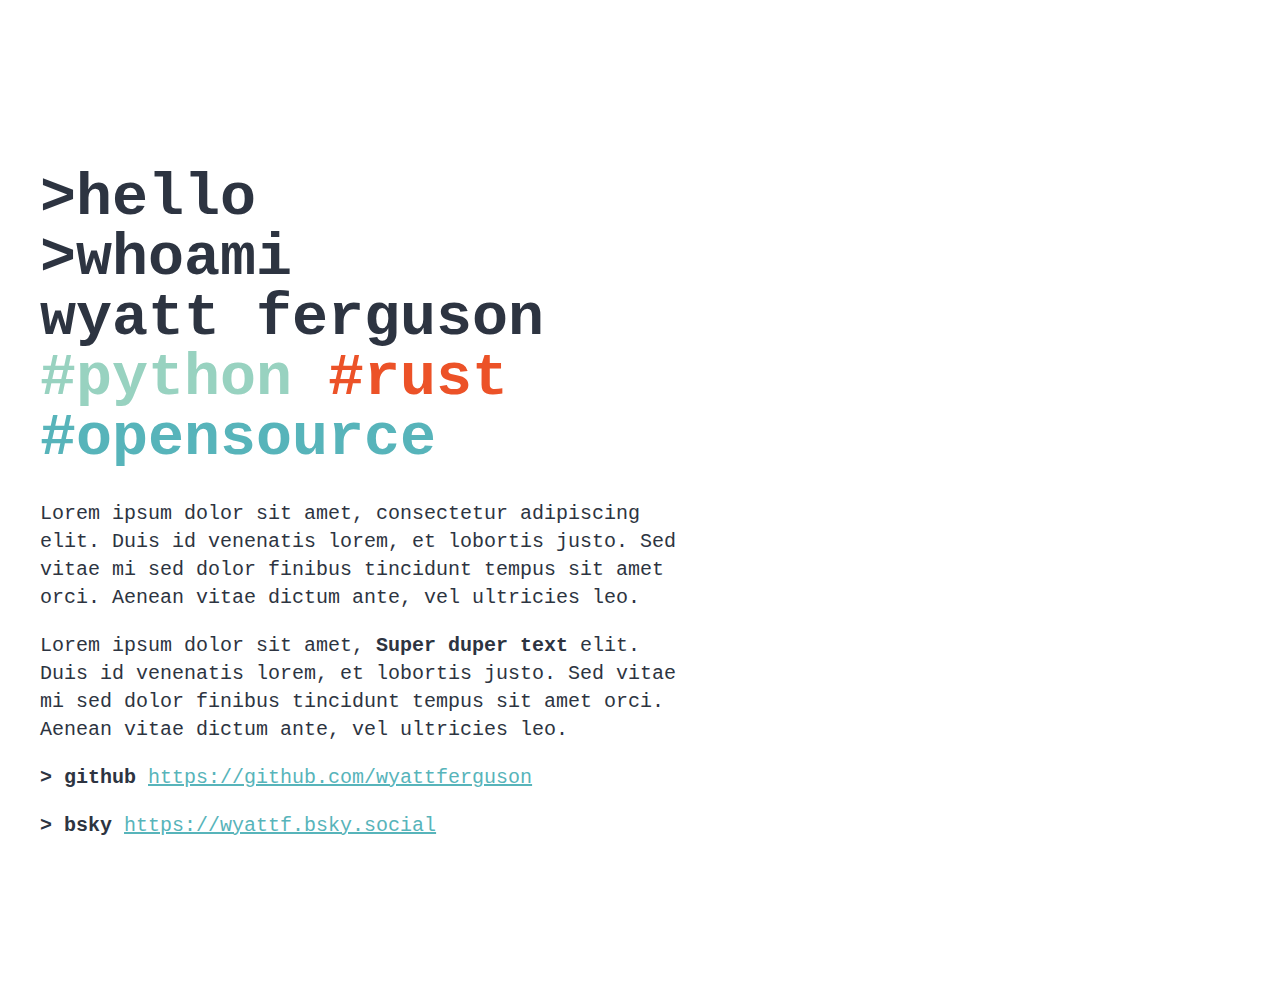
==== index.html @ ada53079 "slimmed out" ====
<!DOCTYPE html>
<html lang="en">
  <head>
    <meta charset="UTF-8" />
    <meta name="viewport" content="width=device-width, initial-scale=1.0" />

    <meta
      name="og:title"
      content="Wyatt Ferguson | https://github.com/wyattferguson"
    />
    <meta name="og:description" content="" />
    <meta name="description" content="" />

    <title>Wyatt Ferguson | https://github.com/wyattferguson</title>

    <style>
      :root {
        --orange: #ec5228;
        --green: #98d2c0;
        --blue: #57b4ba;
        --grey: #2d3441;
      }
      html {
        font-family: ui-monospace, SFMono-Regular, Menlo, Monaco, Consolas,
          Liberation Mono, Courier New, monospace;
      }

      strong {
        font-weight: bolder;
      }

      h2 {
        font-size: 3.75rem;
        line-height: 1;
        margin: 0;
        padding: 0;
        font-weight: 800;
      }

      p {
        font-size: 1.25rem;
        line-height: 1.75rem;
      }

      a {
        color: var(--blue);
      }

      a:hover {
        color: var(--orange);
      }

      .container {
        padding: 8rem 2rem;
        color: var(--grey);
        width: 650px;
      }

      .github {
        width: 50px;
      }
      .group {
        margin-top: 2rem;
        margin-bottom: 2rem;
      }

      .green {
        color: var(--green);
      }

      .red {
        color: var(--orange);
      }

      .blue {
        color: var(--blue);
      }
    </style>
  </head>
  <body>
    <div class="container">
      <div class="intro">
        <div class="group">
          <h2><strong>></strong>hello</h2>
          <h2><strong>></strong>whoami</h2>
          <h2>wyatt ferguson</h2>
          <h2>
            <span class="green">#python</span> <span class="red">#rust</span>
            <span class="blue">#opensource</span>
          </h2>
        </div>

        <div class="group">
          <p>
            Lorem ipsum dolor sit amet, consectetur adipiscing elit. Duis id
            venenatis lorem, et lobortis justo. Sed vitae mi sed dolor finibus
            tincidunt tempus sit amet orci. Aenean vitae dictum ante, vel
            ultricies leo.
          </p>
          <p>
            Lorem ipsum dolor sit amet, <strong>Super duper text</strong> elit.
            Duis id venenatis lorem, et lobortis justo. Sed vitae mi sed dolor
            finibus tincidunt tempus sit amet orci. Aenean vitae dictum ante,
            vel ultricies leo.
          </p>

          <p>
            <strong>> github</strong>
            <a href="https://github.com/wyattferguson"
              >https://github.com/wyattferguson</a
            >
          </p>
          <p>
            <strong>> bsky</strong>
            <a href="https://wyattf.bsky.social">https://wyattf.bsky.social</a>
          </p>
        </div>

        <!-- <div class="flex justify-center space-x-2 pt-16">
          <template x-for="([name], key) in steps" hidden>
            <button
              class="px-3 py-1 ring-gray-800 focus:outline-none focus:ring-1"
              :class="currentStep === key && 'bg-gray-800 text-white'"
              @click="currentStep = key"
            >
              <strong x-text="name"></strong>
            </button>
          </template>
        </div> -->
      </div>

      <!-- <div
        class="relative m-auto px-8 text-gray-800 md:overflow-hidden"
        x-data="{ expanded: true }"
        x-bind:class="expanded || 'h-[450px]'"
      >
        <div
          class="m-auto pt-12 pb-16 md:w-[750px] md:px-0 md:pb-0 lg:w-[1000px]"
        >
          <div x-show="currentStep === 'first'">
            <div class="flex flex-col md:flex-row">
              <div class="md:w-[30%] pt-8 pb-4 md:pb-8">
                <span class="text-2xl font-bold">first</span>
                <p>first project description</p>
              </div>
              <div class="hidden md:block md:w-[10%]"></div>
              <div class="relative md:w-[60%]">
                <div
                  class="flex h-full flex-col justify-center overflow-x-hidden py-8 px-4 hover:overflow-x-auto"
                >
                  block here.
                </div>
              </div>
            </div>
          </div>

          <div x-show="currentStep === 'second'">
            <div class="flex flex-col md:flex-row">
              <div class="md:w-[30%] pt-8 pb-4 md:pb-8">
                <span class="text-2xl font-bold">second</span>
                <p>first project description</p>
              </div>
              <div class="hidden md:block md:w-[10%]"></div>
              <div class="relative md:w-[60%]">
                <div
                  class="flex h-full flex-col justify-center overflow-x-hidden py-8 px-4 hover:overflow-x-auto"
                >
                  block here.
                </div>
              </div>
            </div>
          </div>

          <div x-show="currentStep === 'third'">
            <div class="flex flex-col md:flex-row">
              <div class="md:w-[30%] pt-8 pb-4 md:pb-8">
                <span class="text-2xl font-bold">third</span>
                <p>first project description</p>
              </div>
              <div class="hidden md:block md:w-[10%]"></div>
              <div class="relative md:w-[60%]">
                <div
                  class="flex h-full flex-col justify-center overflow-x-hidden py-8 px-4 hover:overflow-x-auto"
                >
                  block here.
                </div>
              </div>
            </div>
          </div>
        </div>
      </div> -->
    </div>
  </body>
</html>
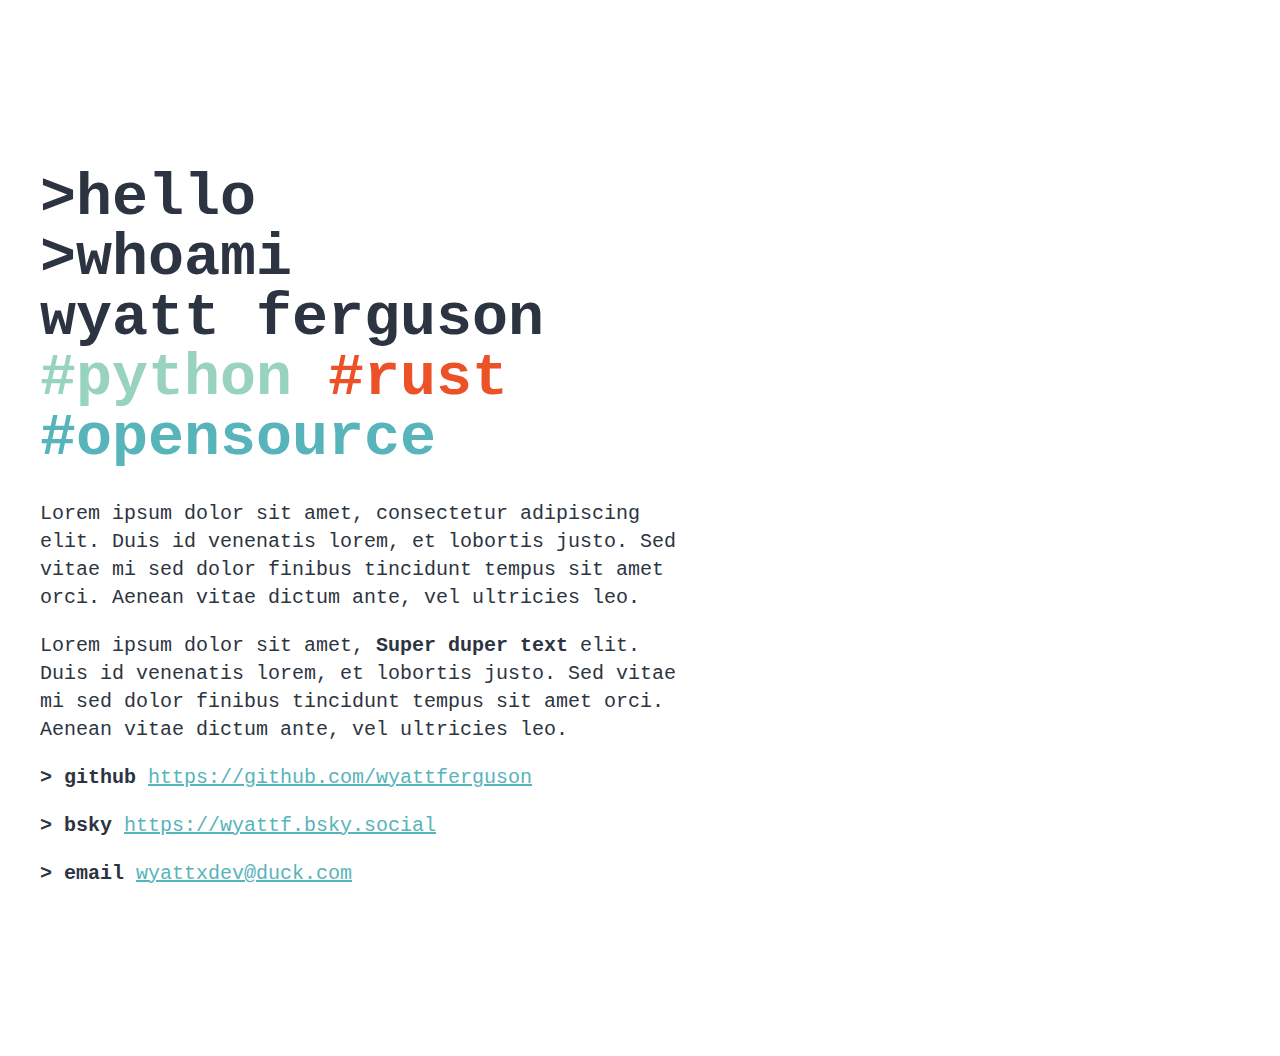
==== commit a2db3977: "email" ====
--- a/index.html
+++ b/index.html
@@ -114,81 +114,12 @@
             <strong>> bsky</strong>
             <a href="https://wyattf.bsky.social">https://wyattf.bsky.social</a>
           </p>
+          <p>
+            <strong>> email</strong>
+            <a href="mailto:wyattxdev@duck.com">wyattxdev@duck.com</a>
+          </p>
         </div>
-
-        <!-- <div class="flex justify-center space-x-2 pt-16">
-          <template x-for="([name], key) in steps" hidden>
-            <button
-              class="px-3 py-1 ring-gray-800 focus:outline-none focus:ring-1"
-              :class="currentStep === key && 'bg-gray-800 text-white'"
-              @click="currentStep = key"
-            >
-              <strong x-text="name"></strong>
-            </button>
-          </template>
-        </div> -->
       </div>
-
-      <!-- <div
-        class="relative m-auto px-8 text-gray-800 md:overflow-hidden"
-        x-data="{ expanded: true }"
-        x-bind:class="expanded || 'h-[450px]'"
-      >
-        <div
-          class="m-auto pt-12 pb-16 md:w-[750px] md:px-0 md:pb-0 lg:w-[1000px]"
-        >
-          <div x-show="currentStep === 'first'">
-            <div class="flex flex-col md:flex-row">
-              <div class="md:w-[30%] pt-8 pb-4 md:pb-8">
-                <span class="text-2xl font-bold">first</span>
-                <p>first project description</p>
-              </div>
-              <div class="hidden md:block md:w-[10%]"></div>
-              <div class="relative md:w-[60%]">
-                <div
-                  class="flex h-full flex-col justify-center overflow-x-hidden py-8 px-4 hover:overflow-x-auto"
-                >
-                  block here.
-                </div>
-              </div>
-            </div>
-          </div>
-
-          <div x-show="currentStep === 'second'">
-            <div class="flex flex-col md:flex-row">
-              <div class="md:w-[30%] pt-8 pb-4 md:pb-8">
-                <span class="text-2xl font-bold">second</span>
-                <p>first project description</p>
-              </div>
-              <div class="hidden md:block md:w-[10%]"></div>
-              <div class="relative md:w-[60%]">
-                <div
-                  class="flex h-full flex-col justify-center overflow-x-hidden py-8 px-4 hover:overflow-x-auto"
-                >
-                  block here.
-                </div>
-              </div>
-            </div>
-          </div>
-
-          <div x-show="currentStep === 'third'">
-            <div class="flex flex-col md:flex-row">
-              <div class="md:w-[30%] pt-8 pb-4 md:pb-8">
-                <span class="text-2xl font-bold">third</span>
-                <p>first project description</p>
-              </div>
-              <div class="hidden md:block md:w-[10%]"></div>
-              <div class="relative md:w-[60%]">
-                <div
-                  class="flex h-full flex-col justify-center overflow-x-hidden py-8 px-4 hover:overflow-x-auto"
-                >
-                  block here.
-                </div>
-              </div>
-            </div>
-          </div>
-        </div>
-      </div> -->
     </div>
   </body>
 </html>
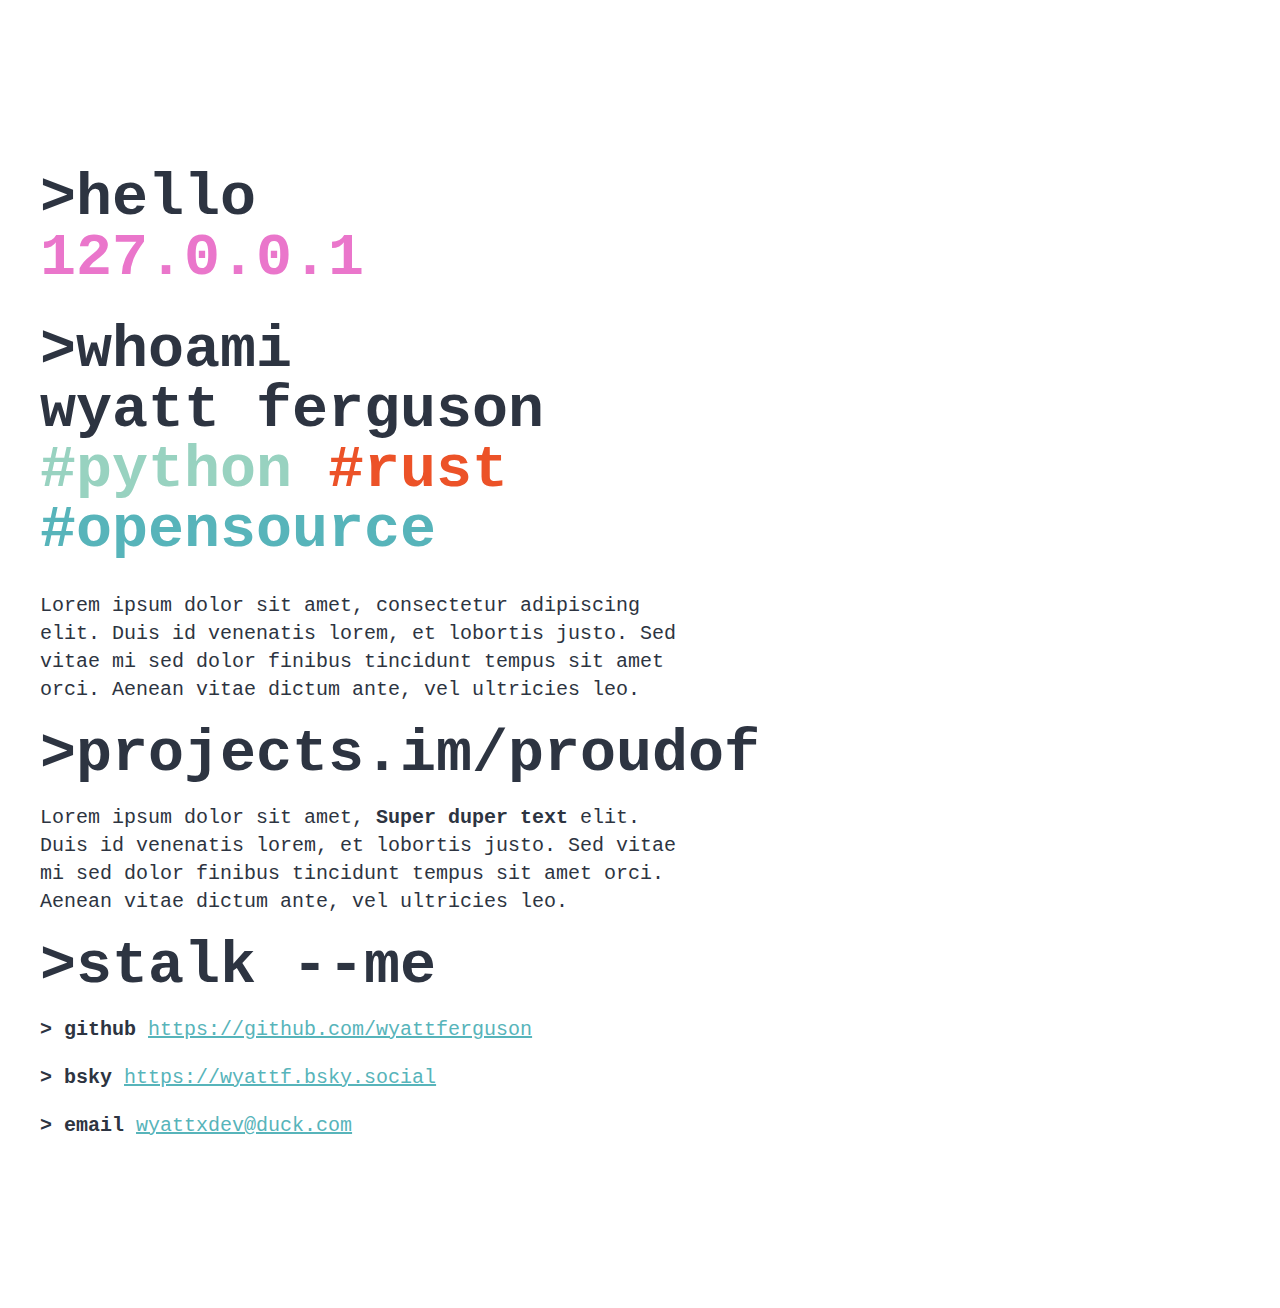
==== commit 5d71f1e6: "visitor ip" ====
--- a/index.html
+++ b/index.html
@@ -19,6 +19,7 @@
         --green: #98d2c0;
         --blue: #57b4ba;
         --grey: #2d3441;
+        --pink: #ea76cb;
       }
       html {
         font-family: ui-monospace, SFMono-Regular, Menlo, Monaco, Consolas,
@@ -75,13 +76,33 @@
       .blue {
         color: var(--blue);
       }
+
+      #ip-address {
+        color: var(--pink);
+      }
     </style>
+    <script src="https://ajax.googleapis.com/ajax/libs/jquery/3.5.1/jquery.min.js"></script>
+    <script>
+      $(document).ready(function () {
+        // Get the visitor's IP address
+        function getIPAddress() {
+          $.getJSON("https://api.ipify.org?format=json", function (data) {
+            $("#ip-address").text(data.ip);
+          });
+        }
+
+        getIPAddress();
+      });
+    </script>
   </head>
   <body>
     <div class="container">
       <div class="intro">
         <div class="group">
           <h2><strong>></strong>hello</h2>
+          <h2 id="ip-address">127.0.0.1</h2>
+        </div>
+        <div class="group">
           <h2><strong>></strong>whoami</h2>
           <h2>wyatt ferguson</h2>
           <h2>
@@ -97,13 +118,15 @@
             tincidunt tempus sit amet orci. Aenean vitae dictum ante, vel
             ultricies leo.
           </p>
+
+          <h2>>projects.im/proudof</h2>
           <p>
             Lorem ipsum dolor sit amet, <strong>Super duper text</strong> elit.
             Duis id venenatis lorem, et lobortis justo. Sed vitae mi sed dolor
             finibus tincidunt tempus sit amet orci. Aenean vitae dictum ante,
             vel ultricies leo.
           </p>
-
+          <h2>>stalk --me</h2>
           <p>
             <strong>> github</strong>
             <a href="https://github.com/wyattferguson"
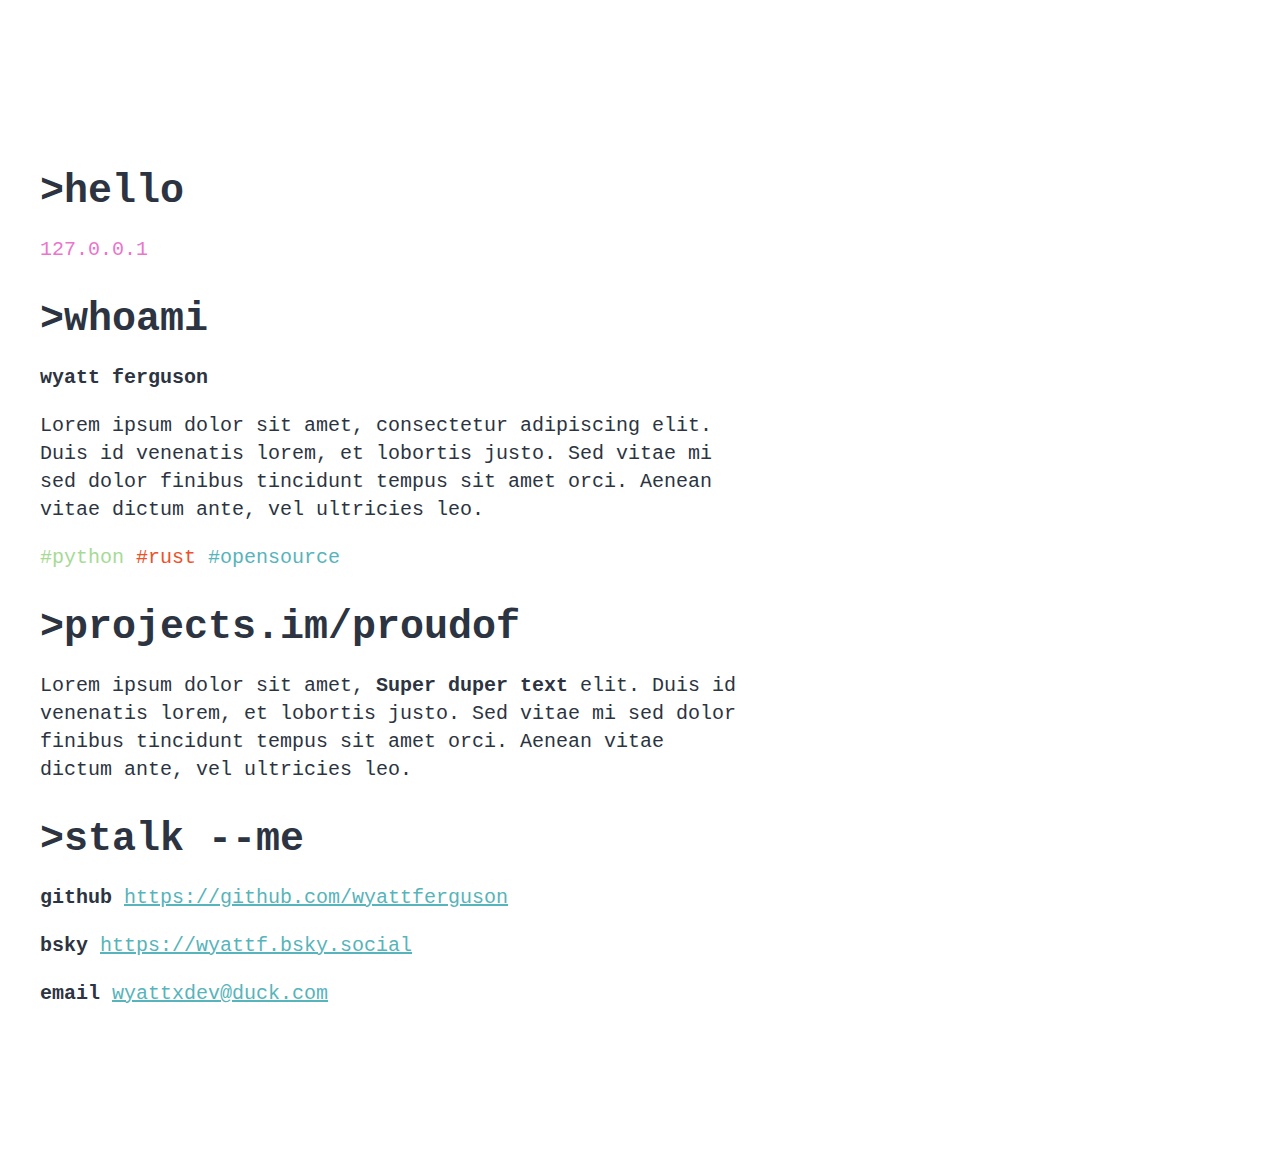
==== commit 3f190c30: "cleaned up design" ====
--- a/index.html
+++ b/index.html
@@ -4,22 +4,20 @@
     <meta charset="UTF-8" />
     <meta name="viewport" content="width=device-width, initial-scale=1.0" />
 
-    <meta
-      name="og:title"
-      content="Wyatt Ferguson | https://github.com/wyattferguson"
-    />
+    <meta name="og:title" content="Wyatt Ferguson | github.com/wyattferguson" />
     <meta name="og:description" content="" />
     <meta name="description" content="" />
 
-    <title>Wyatt Ferguson | https://github.com/wyattferguson</title>
+    <title>Wyatt Ferguson | github.com/wyattferguson</title>
 
     <style>
       :root {
         --orange: #ec5228;
-        --green: #98d2c0;
+        --green: #a6da95;
         --blue: #57b4ba;
         --grey: #2d3441;
         --pink: #ea76cb;
+        --peach: #fab387;
       }
       html {
         font-family: ui-monospace, SFMono-Regular, Menlo, Monaco, Consolas,
@@ -38,6 +36,12 @@
         font-weight: 800;
       }
 
+      h3 {
+        font-size: 2.5rem;
+        line-height: 1.2;
+        margin: 0;
+      }
+
       p {
         font-size: 1.25rem;
         line-height: 1.75rem;
@@ -54,7 +58,7 @@
       .container {
         padding: 8rem 2rem;
         color: var(--grey);
-        width: 650px;
+        width: 700px;
       }
 
       .github {
@@ -91,7 +95,7 @@
           });
         }
 
-        getIPAddress();
+        //getIPAddress();
       });
     </script>
   </head>
@@ -99,46 +103,47 @@
     <div class="container">
       <div class="intro">
         <div class="group">
-          <h2><strong>></strong>hello</h2>
-          <h2 id="ip-address">127.0.0.1</h2>
+          <h3><strong>></strong>hello</h3>
+          <p id="ip-address">127.0.0.1</p>
         </div>
         <div class="group">
-          <h2><strong>></strong>whoami</h2>
-          <h2>wyatt ferguson</h2>
-          <h2>
-            <span class="green">#python</span> <span class="red">#rust</span>
-            <span class="blue">#opensource</span>
-          </h2>
-        </div>
-
-        <div class="group">
+          <h3><strong>></strong>whoami</h3>
+          <p><strong>wyatt ferguson</strong></p>
           <p>
             Lorem ipsum dolor sit amet, consectetur adipiscing elit. Duis id
             venenatis lorem, et lobortis justo. Sed vitae mi sed dolor finibus
             tincidunt tempus sit amet orci. Aenean vitae dictum ante, vel
             ultricies leo.
           </p>
+          <p>
+            <span class="green">#python</span> <span class="red">#rust</span>
+            <span class="blue">#opensource</span>
+          </p>
+        </div>
 
-          <h2>>projects.im/proudof</h2>
+        <div class="group">
+          <h3>>projects.im/proudof</h3>
           <p>
             Lorem ipsum dolor sit amet, <strong>Super duper text</strong> elit.
             Duis id venenatis lorem, et lobortis justo. Sed vitae mi sed dolor
             finibus tincidunt tempus sit amet orci. Aenean vitae dictum ante,
             vel ultricies leo.
           </p>
-          <h2>>stalk --me</h2>
+        </div>
+        <div class="group">
+          <h3>>stalk --me</h3>
           <p>
-            <strong>> github</strong>
+            <strong> github</strong>
             <a href="https://github.com/wyattferguson"
               >https://github.com/wyattferguson</a
             >
           </p>
           <p>
-            <strong>> bsky</strong>
+            <strong> bsky</strong>
             <a href="https://wyattf.bsky.social">https://wyattf.bsky.social</a>
           </p>
           <p>
-            <strong>> email</strong>
+            <strong> email</strong>
             <a href="mailto:wyattxdev@duck.com">wyattxdev@duck.com</a>
           </p>
         </div>
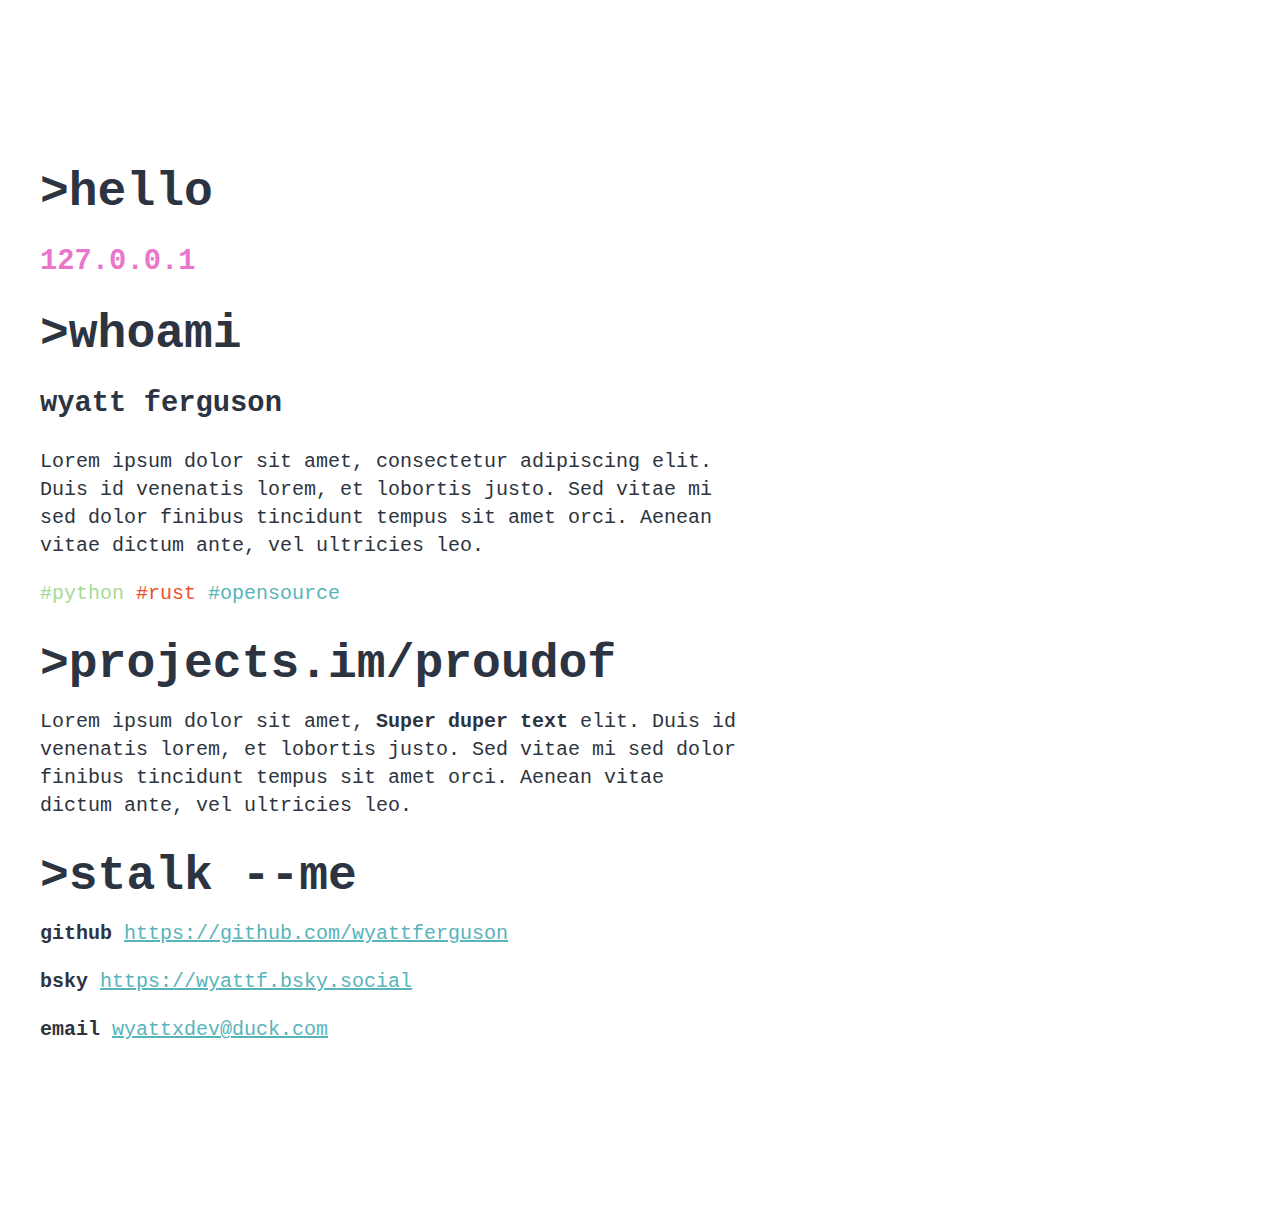
==== commit e80c53a9: "sizing" ====
--- a/index.html
+++ b/index.html
@@ -19,6 +19,7 @@
         --pink: #ea76cb;
         --peach: #fab387;
       }
+
       html {
         font-family: ui-monospace, SFMono-Regular, Menlo, Monaco, Consolas,
           Liberation Mono, Courier New, monospace;
@@ -29,7 +30,7 @@
       }
 
       h2 {
-        font-size: 3.75rem;
+        font-size: 3rem;
         line-height: 1;
         margin: 0;
         padding: 0;
@@ -37,9 +38,8 @@
       }
 
       h3 {
-        font-size: 2.5rem;
-        line-height: 1.2;
-        margin: 0;
+        font-size: 1.8rem;
+        font-weight: bold;
       }
 
       p {
@@ -64,6 +64,7 @@
       .github {
         width: 50px;
       }
+
       .group {
         margin-top: 2rem;
         margin-bottom: 2rem;
@@ -88,7 +89,6 @@
     <script src="https://ajax.googleapis.com/ajax/libs/jquery/3.5.1/jquery.min.js"></script>
     <script>
       $(document).ready(function () {
-        // Get the visitor's IP address
         function getIPAddress() {
           $.getJSON("https://api.ipify.org?format=json", function (data) {
             $("#ip-address").text(data.ip);
@@ -103,12 +103,12 @@
     <div class="container">
       <div class="intro">
         <div class="group">
-          <h3><strong>></strong>hello</h3>
-          <p id="ip-address">127.0.0.1</p>
+          <h2><strong>></strong>hello</h2>
+          <h3 id="ip-address">127.0.0.1</h3>
         </div>
         <div class="group">
-          <h3><strong>></strong>whoami</h3>
-          <p><strong>wyatt ferguson</strong></p>
+          <h2><strong>></strong>whoami</h2>
+          <h3>wyatt ferguson</h3>
           <p>
             Lorem ipsum dolor sit amet, consectetur adipiscing elit. Duis id
             venenatis lorem, et lobortis justo. Sed vitae mi sed dolor finibus
@@ -122,7 +122,7 @@
         </div>
 
         <div class="group">
-          <h3>>projects.im/proudof</h3>
+          <h2>>projects.im/proudof</h2>
           <p>
             Lorem ipsum dolor sit amet, <strong>Super duper text</strong> elit.
             Duis id venenatis lorem, et lobortis justo. Sed vitae mi sed dolor
@@ -131,7 +131,7 @@
           </p>
         </div>
         <div class="group">
-          <h3>>stalk --me</h3>
+          <h2>>stalk --me</h2>
           <p>
             <strong> github</strong>
             <a href="https://github.com/wyattferguson"
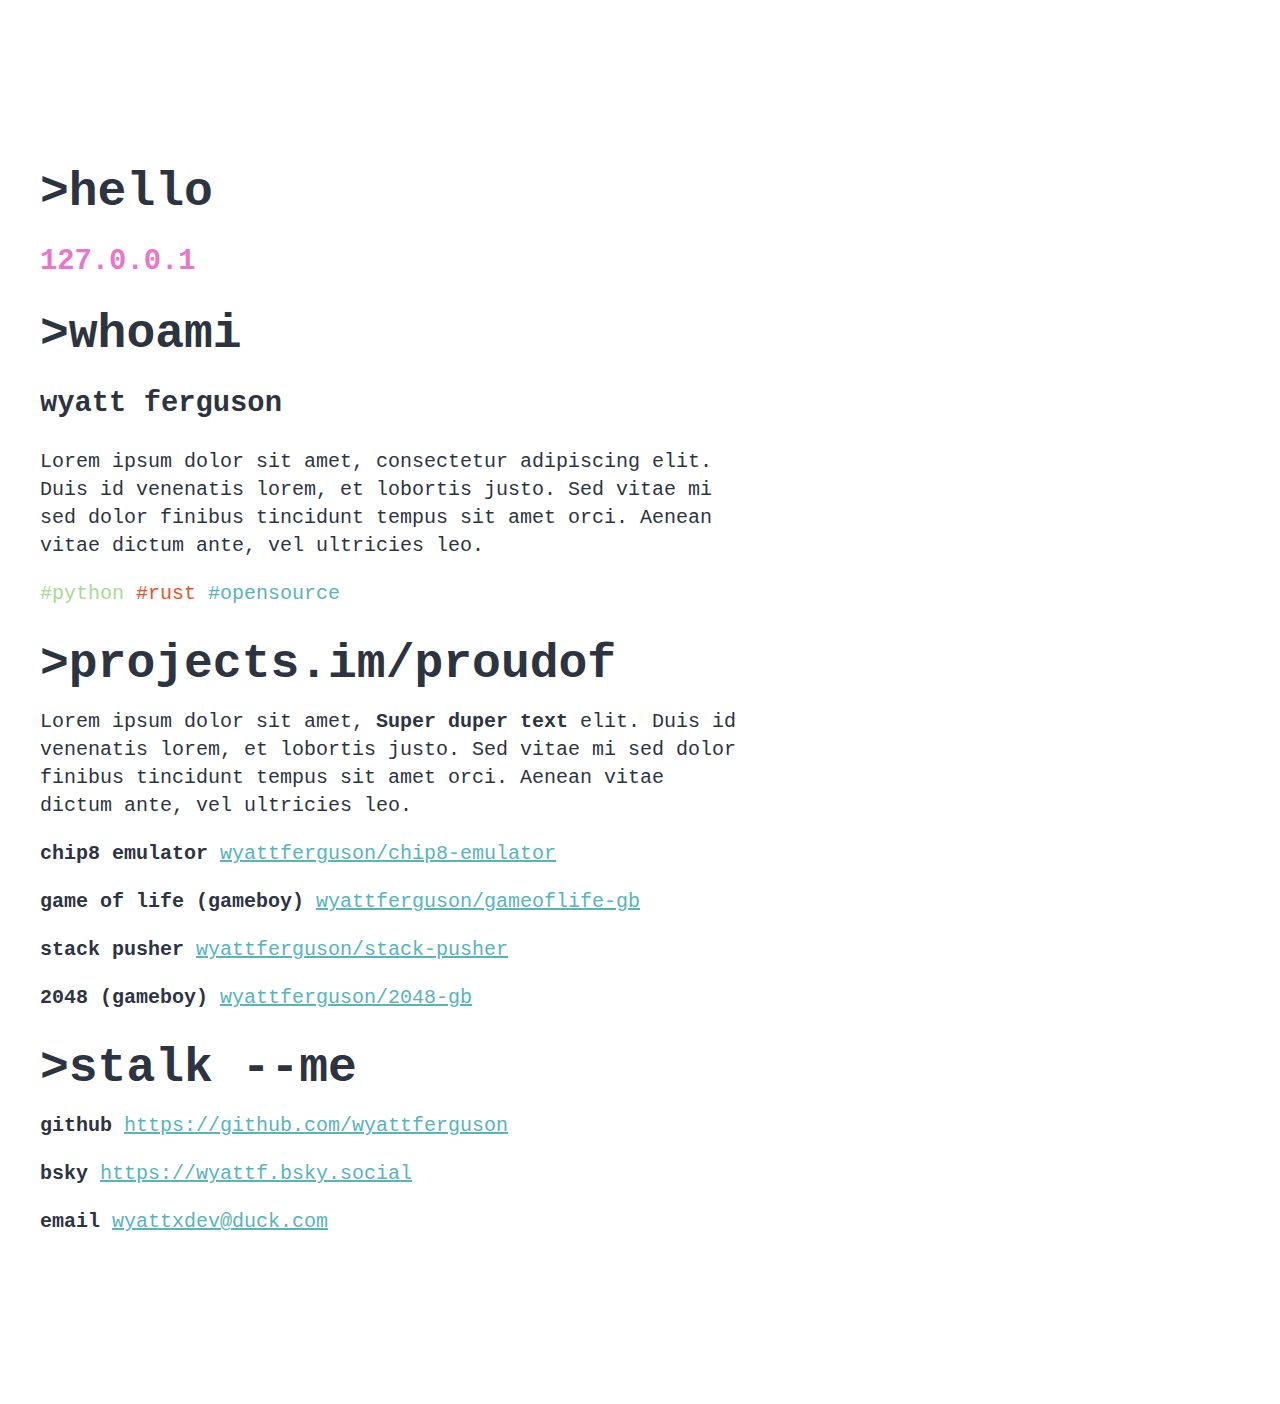
==== commit 72a2b887: "projects" ====
--- a/index.html
+++ b/index.html
@@ -129,6 +129,30 @@
             finibus tincidunt tempus sit amet orci. Aenean vitae dictum ante,
             vel ultricies leo.
           </p>
+          <p>
+            <strong>chip8 emulator</strong>
+            <a href="https://github.com/wyattferguson/chip8-emulator"
+              >wyattferguson/chip8-emulator</a
+            >
+          </p>
+          <p>
+            <strong>game of life (gameboy)</strong>
+            <a href="https://github.com/wyattferguson/gameoflife-gb"
+              >wyattferguson/gameoflife-gb</a
+            >
+          </p>
+          <p>
+            <strong>stack pusher</strong>
+            <a href="https://github.com/wyattferguson/stack-pusher"
+              >wyattferguson/stack-pusher</a
+            >
+          </p>
+          <p>
+            <strong>2048 (gameboy)</strong>
+            <a href="https://github.com/wyattferguson/2048-gb"
+              >wyattferguson/2048-gb</a
+            >
+          </p>
         </div>
         <div class="group">
           <h2>>stalk --me</h2>
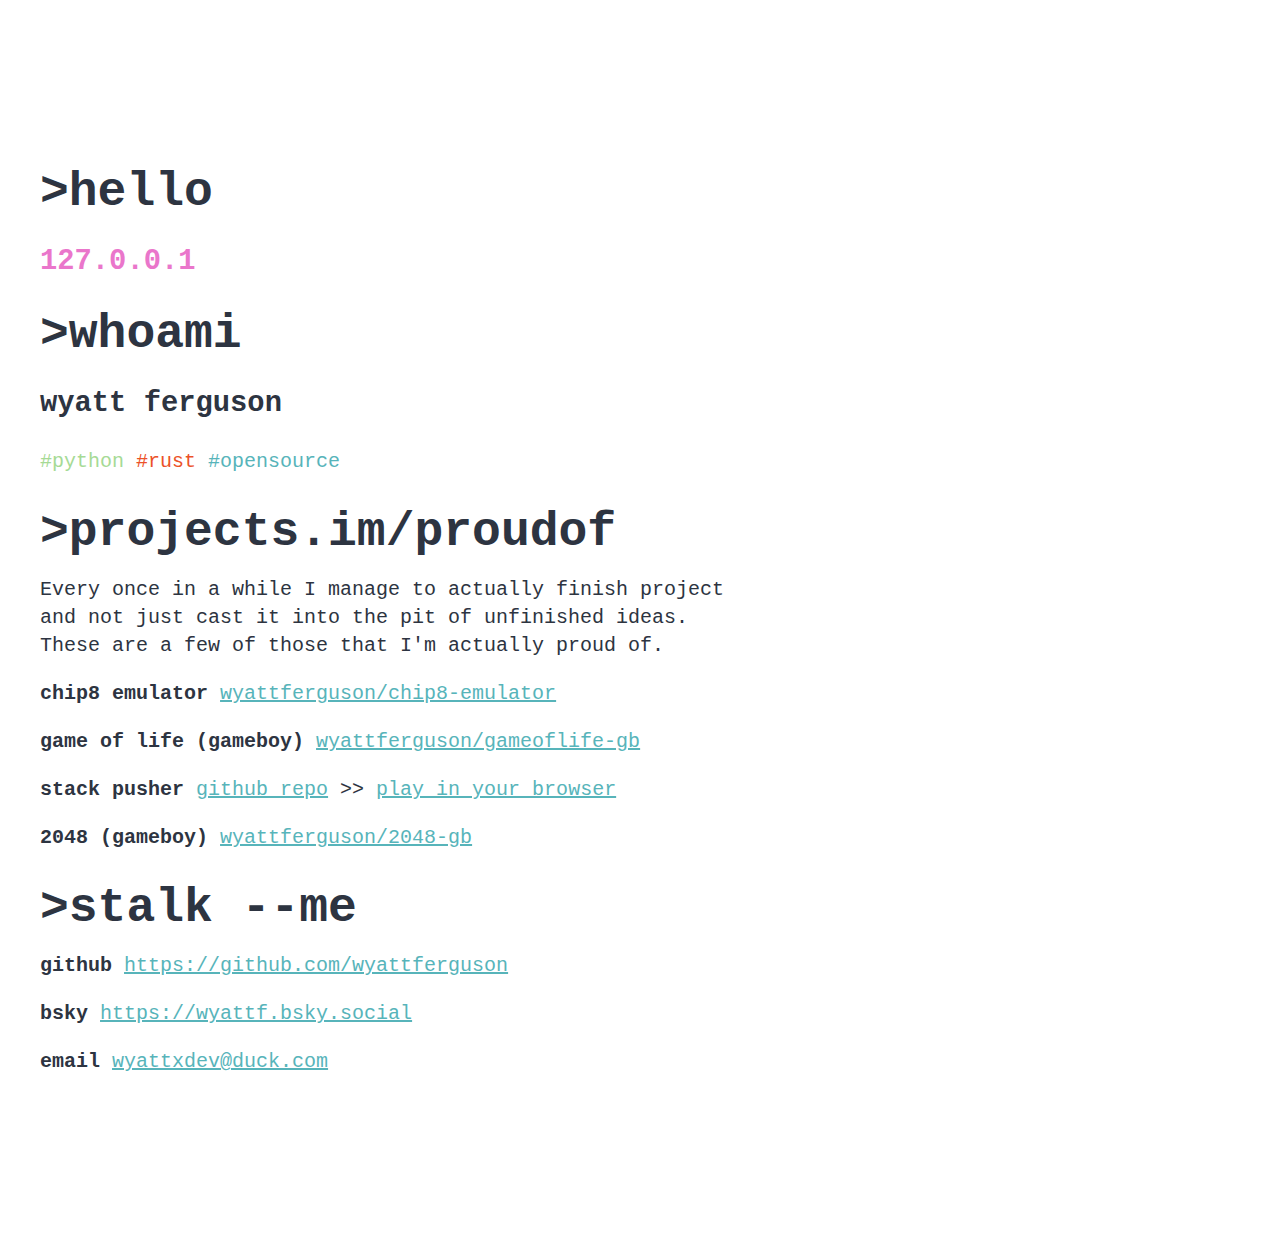
==== commit 629fcf2c: "basics" ====
--- a/index.html
+++ b/index.html
@@ -95,7 +95,7 @@
           });
         }
 
-        //getIPAddress();
+        getIPAddress();
       });
     </script>
   </head>
@@ -110,12 +110,6 @@
           <h2><strong>></strong>whoami</h2>
           <h3>wyatt ferguson</h3>
           <p>
-            Lorem ipsum dolor sit amet, consectetur adipiscing elit. Duis id
-            venenatis lorem, et lobortis justo. Sed vitae mi sed dolor finibus
-            tincidunt tempus sit amet orci. Aenean vitae dictum ante, vel
-            ultricies leo.
-          </p>
-          <p>
             <span class="green">#python</span> <span class="red">#rust</span>
             <span class="blue">#opensource</span>
           </p>
@@ -124,10 +118,9 @@
         <div class="group">
           <h2>>projects.im/proudof</h2>
           <p>
-            Lorem ipsum dolor sit amet, <strong>Super duper text</strong> elit.
-            Duis id venenatis lorem, et lobortis justo. Sed vitae mi sed dolor
-            finibus tincidunt tempus sit amet orci. Aenean vitae dictum ante,
-            vel ultricies leo.
+            Every once in a while I manage to actually finish project and not
+            just cast it into the pit of unfinished ideas. These are a few of
+            those that I'm actually proud of.
           </p>
           <p>
             <strong>chip8 emulator</strong>
@@ -144,7 +137,11 @@
           <p>
             <strong>stack pusher</strong>
             <a href="https://github.com/wyattferguson/stack-pusher"
-              >wyattferguson/stack-pusher</a
+              >github repo</a
+            >
+            >>
+            <a href="https://wyattferguson.github.io/stackpusher.html"
+              >play in your browser</a
             >
           </p>
           <p>
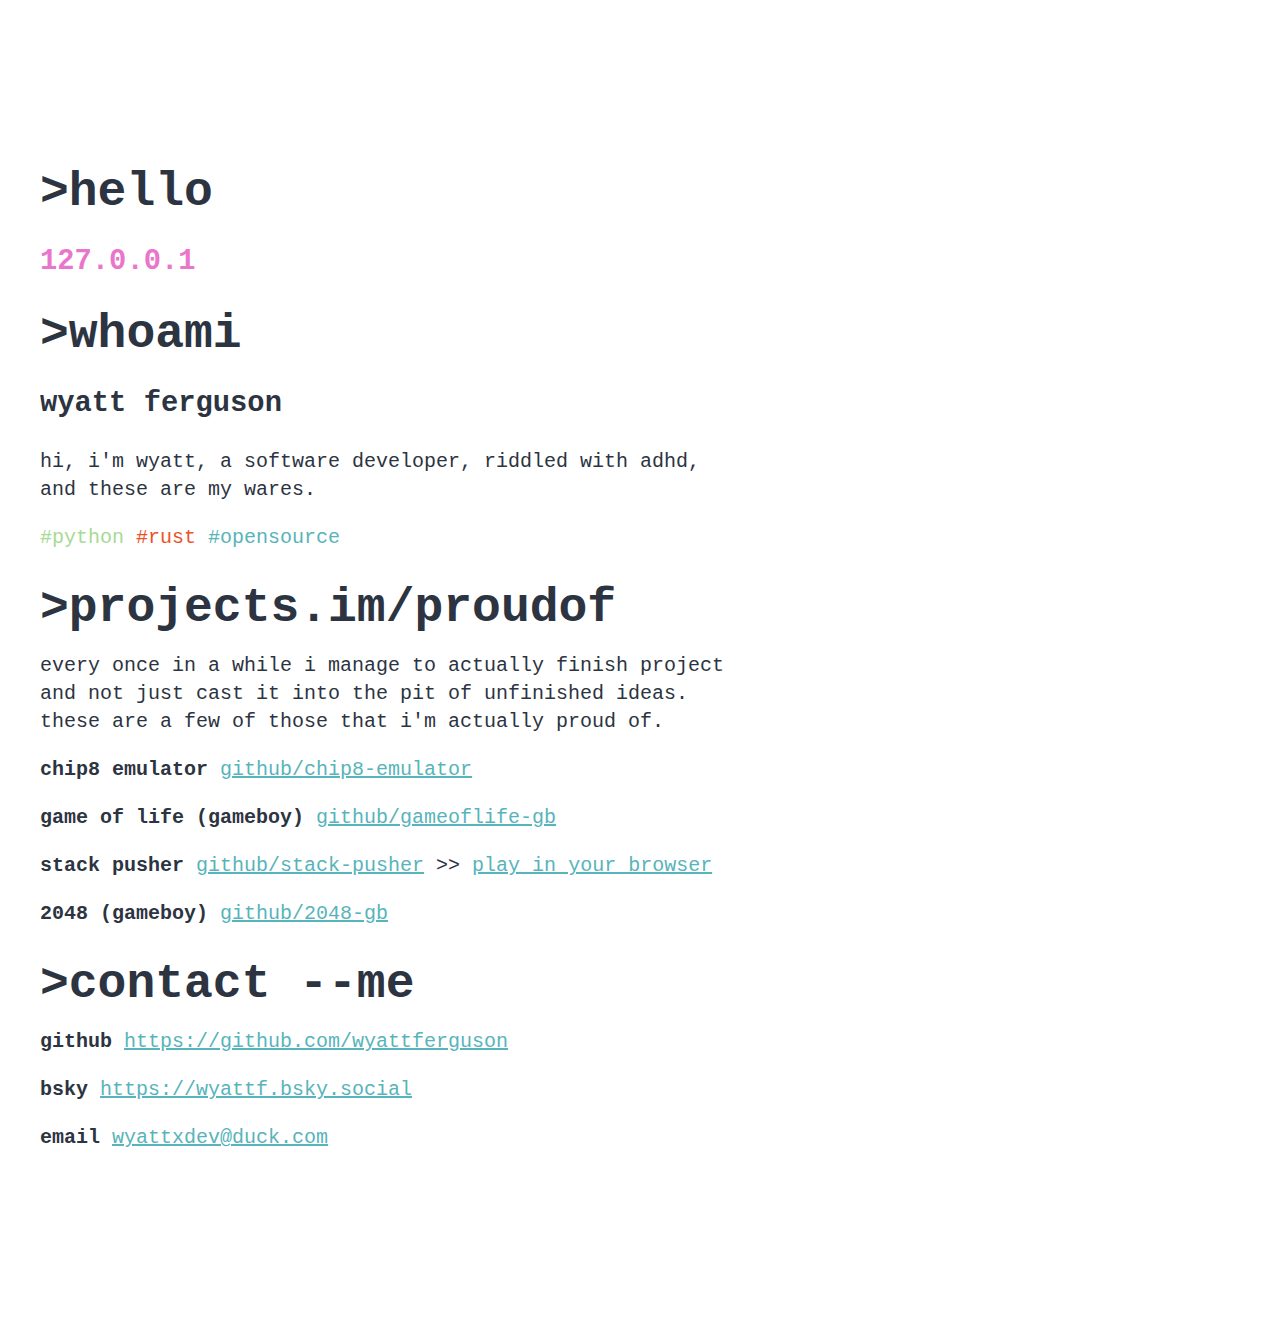
==== commit a879a8a2: "more info" ====
--- a/index.html
+++ b/index.html
@@ -110,6 +110,10 @@
           <h2><strong>></strong>whoami</h2>
           <h3>wyatt ferguson</h3>
           <p>
+            hi, i'm wyatt, a software developer, riddled with adhd, and these
+            are my wares.
+          </p>
+          <p>
             <span class="green">#python</span> <span class="red">#rust</span>
             <span class="blue">#opensource</span>
           </p>
@@ -118,26 +122,26 @@
         <div class="group">
           <h2>>projects.im/proudof</h2>
           <p>
-            Every once in a while I manage to actually finish project and not
-            just cast it into the pit of unfinished ideas. These are a few of
-            those that I'm actually proud of.
+            every once in a while i manage to actually finish project and not
+            just cast it into the pit of unfinished ideas. these are a few of
+            those that i'm actually proud of.
           </p>
           <p>
             <strong>chip8 emulator</strong>
             <a href="https://github.com/wyattferguson/chip8-emulator"
-              >wyattferguson/chip8-emulator</a
+              >github/chip8-emulator</a
             >
           </p>
           <p>
             <strong>game of life (gameboy)</strong>
             <a href="https://github.com/wyattferguson/gameoflife-gb"
-              >wyattferguson/gameoflife-gb</a
+              >github/gameoflife-gb</a
             >
           </p>
           <p>
             <strong>stack pusher</strong>
             <a href="https://github.com/wyattferguson/stack-pusher"
-              >github repo</a
+              >github/stack-pusher</a
             >
             >>
             <a href="https://wyattferguson.github.io/stackpusher.html"
@@ -147,12 +151,12 @@
           <p>
             <strong>2048 (gameboy)</strong>
             <a href="https://github.com/wyattferguson/2048-gb"
-              >wyattferguson/2048-gb</a
+              >github/2048-gb</a
             >
           </p>
         </div>
         <div class="group">
-          <h2>>stalk --me</h2>
+          <h2>>contact --me</h2>
           <p>
             <strong> github</strong>
             <a href="https://github.com/wyattferguson"
